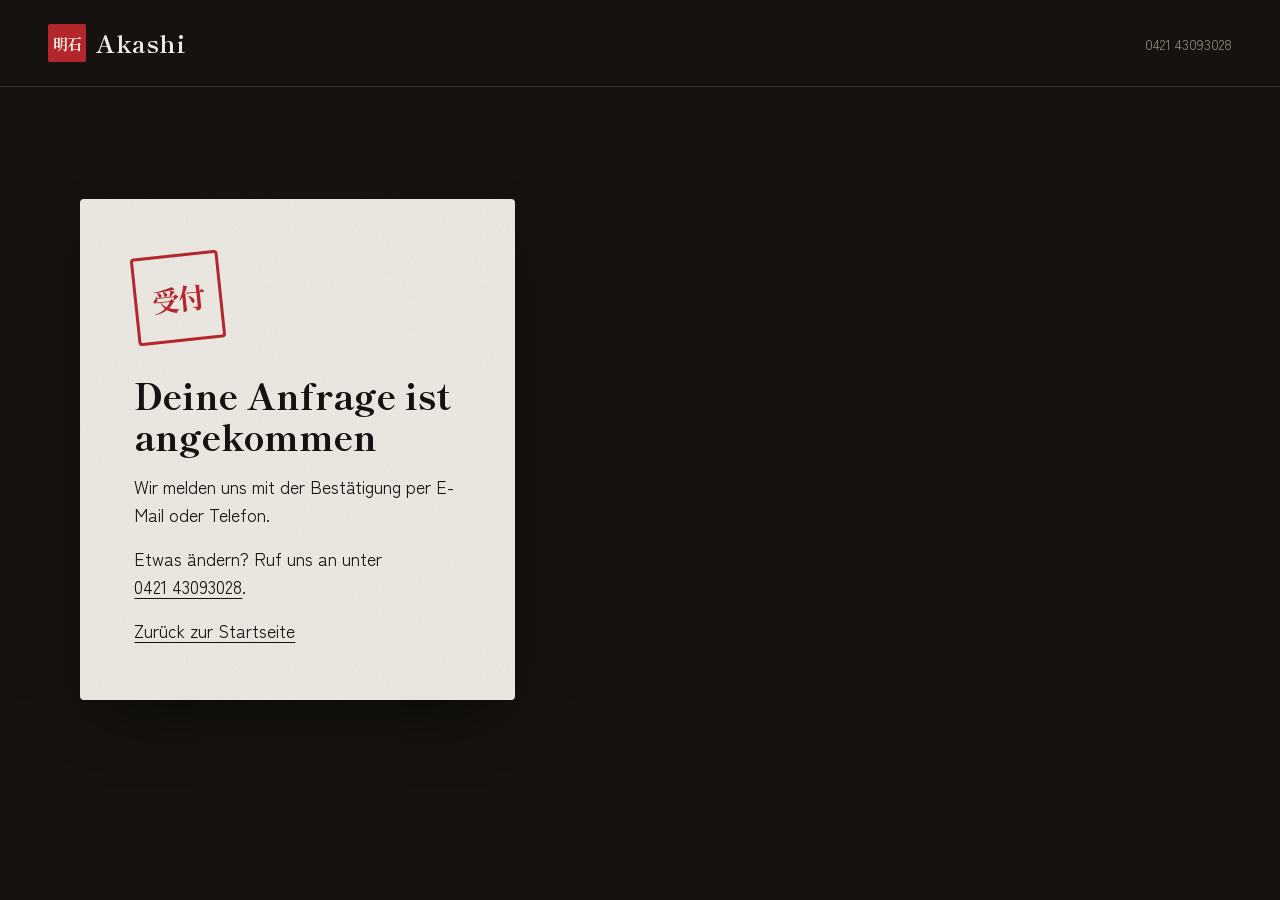
==== site/danke.html @ a1d6c87f "Projekt anlegen: Reservierungsseite mit Anbindung ans Restaurant-System Statische Seite für Netlify " ====
<!doctype html>
<html lang="de">
<head>
  <meta charset="utf-8">
  <meta name="viewport" content="width=device-width, initial-scale=1">
  <title>Anfrage angekommen – Akashi Bremen</title>
  <meta name="robots" content="noindex">
  <meta name="theme-color" content="#15120f">
  <link rel="stylesheet" href="css/tokens.css">
  <link rel="stylesheet" href="css/site.css">
</head>
<body>
  <header class="kopf">
    <a class="marke" href="/" aria-label="Akashi – zur Startseite">
      <span class="marke__zeichen" aria-hidden="true">明石</span>
      <span class="marke__name">Akashi</span>
    </a>
    <a class="kopf__telefon" href="tel:+4942143093028">0421 43093028</a>
  </header>

  <main class="reservieren reservieren--danke">
    <div class="blatt">
      <div class="bestaetigung">
        <span class="stempel" aria-hidden="true">受付</span>
        <h1 class="bestaetigung__titel">Deine Anfrage ist angekommen</h1>
        <p class="bestaetigung__text">Wir melden uns mit der Bestätigung per E-Mail oder Telefon.</p>
        <p class="bestaetigung__text">
          Etwas ändern? Ruf uns an unter <a href="tel:+4942143093028">0421 43093028</a>.
        </p>
        <p class="bestaetigung__text"><a href="/">Zurück zur Startseite</a></p>
      </div>
    </div>
  </main>
</body>
</html>
---- site/css/tokens.css ----
/* Designsystem Akashi – Tusche, Washi-Papier und das Rot der Torii.
   Alle Farben, Schriften, Abstände und Radien nur hier festlegen. */

@font-face {
  font-family: "Shippori Mincho";
  src: url("../fonts/shippori-mincho-700-latin.woff2") format("woff2");
  font-weight: 700;
  font-display: swap;
  unicode-range: U+0000-00FF, U+0131, U+0152-0153, U+02BB-02BC, U+02C6, U+02DA, U+02DC, U+2000-206F, U+20AC, U+2122, U+2191, U+2193, U+2212, U+2215;
}
@font-face {
  font-family: "Shippori Mincho";
  src: url("../fonts/shippori-mincho-800-latin.woff2") format("woff2");
  font-weight: 800;
  font-display: swap;
  unicode-range: U+0000-00FF, U+0131, U+0152-0153, U+02BB-02BC, U+02C6, U+02DA, U+02DC, U+2000-206F, U+20AC, U+2122, U+2191, U+2193, U+2212, U+2215;
}
/* Nur die Zeichen 明石予約受付 – für Logo, Abschnittszeichen und Stempel.
   Kanji immer in 800 setzen: ein Gewichtsbereich hier würde die lateinischen
   Schnitte oben verdrängen. */
@font-face {
  font-family: "Shippori Mincho";
  src: url("../fonts/shippori-mincho-800-kanji.woff2") format("woff2");
  font-weight: 800;
  font-display: block;
  unicode-range: U+660E, U+77F3, U+4E88, U+7D04, U+53D7, U+4ED8;
}
@font-face {
  font-family: "Zen Kaku Gothic New";
  src: url("../fonts/zen-kaku-gothic-400-latin.woff2") format("woff2");
  font-weight: 400;
  font-display: swap;
}
@font-face {
  font-family: "Zen Kaku Gothic New";
  src: url("../fonts/zen-kaku-gothic-500-latin.woff2") format("woff2");
  font-weight: 500;
  font-display: swap;
}
@font-face {
  font-family: "Zen Kaku Gothic New";
  src: url("../fonts/zen-kaku-gothic-700-latin.woff2") format("woff2");
  font-weight: 700;
  font-display: swap;
}

:root {
  /* Farben */
  --sumi: #15120f;          /* Tusche – Grundfläche */
  --sumi-2: #221e1a;        /* Tusche, verdünnt – Flächen auf Schwarz */
  --sumi-line: #3a342e;     /* Linien auf Schwarz */
  --washi: #eeebe5;         /* Papier – Text auf Schwarz, Formularfläche */
  --washi-line: #cbc4b8;    /* Linien auf Papier */
  --sabi: #8f877c;          /* gedämpfter Text */
  --sabi-on-paper: #6b645b; /* gedämpfter Text auf Papier (AA) */
  --shu: #b3262b;           /* Torii-Rot – nur Handlung und Stempel */
  --shu-deep: #8e1c21;      /* Torii-Rot, gedrückt */
  --shu-on-dark: #d8474c;   /* Torii-Rot für Text auf Schwarz (AA) */
  --sumi-hauch: rgb(21 18 15 / 0.06); /* Hover auf Papier */
  --shu-hauch: rgb(179 38 43 / 0.07); /* Hinweisfläche auf Papier */

  /* Schrift */
  --font-display: "Shippori Mincho", "Hiragino Mincho ProN", "Yu Mincho", Georgia, serif;
  --font-body: "Zen Kaku Gothic New", "Hiragino Sans", system-ui, sans-serif;

  --step--1: clamp(0.83rem, 0.8rem + 0.15vw, 0.9rem);
  --step-0: clamp(1rem, 0.96rem + 0.2vw, 1.1rem);
  --step-1: clamp(1.25rem, 1.15rem + 0.5vw, 1.5rem);
  --step-2: clamp(1.6rem, 1.35rem + 1.2vw, 2.25rem);
  --step-3: clamp(2.2rem, 1.6rem + 3vw, 4rem);

  /* Abstände */
  --space-2xs: 0.375rem;
  --space-xs: 0.625rem;
  --space-s: 1rem;
  --space-m: 1.5rem;
  --space-l: 2.5rem;
  --space-xl: 4rem;
  --space-2xl: clamp(4rem, 3rem + 5vw, 8rem);

  /* Radien – bewusst fast eckig, wie Papier und Holz */
  --radius-s: 2px;
  --radius-m: 4px;
  --radius-round: 999px;

  --shadow-paper: 0 1px 0 rgb(21 18 15 / 0.35), 0 24px 60px -24px rgb(0 0 0 / 0.6);

  --ease-out: cubic-bezier(0.22, 1, 0.36, 1);
  --measure: 62ch;
}
---- site/css/site.css ----
/* Grundlagen */
*,
*::before,
*::after { box-sizing: border-box; }

html {
  -webkit-text-size-adjust: 100%;
  color-scheme: dark;
}

body {
  margin: 0;
  background: var(--sumi);
  color: var(--washi);
  font-family: var(--font-body);
  font-size: var(--step-0);
  line-height: 1.6;
  -webkit-font-smoothing: antialiased;
}

a { color: inherit; text-underline-offset: 0.2em; text-decoration-thickness: 1px; }
a:hover { text-decoration-color: var(--shu-on-dark); }
a[href^="tel:"] { white-space: nowrap; }

:focus-visible {
  outline: 2px solid var(--shu-on-dark);
  outline-offset: 3px;
}

.skip {
  position: absolute;
  left: var(--space-s);
  top: -100px;
  padding: var(--space-xs) var(--space-s);
  background: var(--washi);
  color: var(--sumi);
  z-index: 10;
}
.skip:focus { top: var(--space-s); }

/* Kopf */
.kopf {
  display: flex;
  align-items: center;
  justify-content: space-between;
  gap: var(--space-m);
  padding: var(--space-m) clamp(1rem, 4vw, 3rem);
  border-bottom: 1px solid var(--sumi-line);
}

.marke {
  display: inline-flex;
  align-items: center;
  gap: var(--space-xs);
  text-decoration: none;
}
.marke__zeichen {
  display: inline-grid;
  place-items: center;
  width: 2.4rem;
  height: 2.4rem;
  background: var(--shu);
  color: var(--washi);
  border-radius: var(--radius-s);
  font-family: var(--font-display);
  font-weight: 800;
  font-size: 0.95rem;
  line-height: 1;
  letter-spacing: -0.04em;
}
.marke__name {
  font-family: var(--font-display);
  font-weight: 700;
  font-size: var(--step-1);
  letter-spacing: 0.02em;
}

.kopf__telefon {
  font-size: var(--step--1);
  color: var(--sabi);
  text-decoration: none;
}
.kopf__telefon:hover { color: var(--washi); }

/* Reservierung */
.reservieren {
  display: grid;
  grid-template-columns: minmax(0, 5fr) minmax(0, 7fr);
  gap: clamp(2rem, 6vw, 6rem);
  align-items: start;
  max-width: 76rem;
  margin: 0 auto;
  padding: var(--space-2xl) clamp(1rem, 4vw, 3rem);
}

.reservieren__intro {
  position: sticky;
  top: var(--space-l);
  display: grid;
  grid-template-columns: auto 1fr;
  column-gap: var(--space-m);
}

/* Das Kanji steht senkrecht wie auf einem Holzschild neben dem Torii. */
.reservieren__kanji {
  grid-row: 1 / span 3;
  writing-mode: vertical-rl;
  font-family: var(--font-display);
  font-weight: 800;
  font-size: clamp(2.5rem, 2rem + 2.5vw, 4.5rem);
  line-height: 1;
  color: var(--shu-on-dark);
  padding-left: var(--space-s);
  border-left: 3px solid var(--shu);
}

.reservieren__titel {
  margin: 0 0 var(--space-m);
  font-family: var(--font-display);
  font-weight: 800;
  font-size: var(--step-3);
  line-height: 1.05;
  letter-spacing: -0.01em;
  text-wrap: balance;
}

.reservieren__text {
  margin: 0 0 var(--space-l);
  max-width: 38ch;
  color: var(--washi);
  opacity: 0.82;
}

.fakten {
  margin: 0;
  display: grid;
  gap: var(--space-m);
  border-top: 1px solid var(--sumi-line);
  padding-top: var(--space-m);
}
.fakten dt {
  font-size: var(--step--1);
  color: var(--sabi);
  margin-bottom: 0.15rem;
}
.fakten dd { margin: 0; max-width: 34ch; }

/* Das Blatt: Formular auf Washi-Papier */
.blatt {
  position: relative;
  background:
    url("data:image/svg+xml,%3Csvg xmlns='http://www.w3.org/2000/svg' width='220' height='220'%3E%3Cfilter id='f'%3E%3CfeTurbulence type='fractalNoise' baseFrequency='.9' numOctaves='2' stitchTiles='stitch'/%3E%3CfeColorMatrix values='0 0 0 0 .08 0 0 0 0 .07 0 0 0 0 .06 0 0 0 .07 0'/%3E%3C/filter%3E%3Crect width='100%25' height='100%25' filter='url(%23f)'/%3E%3C/svg%3E"),
    var(--washi);
  color: var(--sumi);
  border-radius: var(--radius-m);
  box-shadow: var(--shadow-paper);
  padding: clamp(1.5rem, 1rem + 3vw, 3.5rem);
  color-scheme: light;
}

.formular { display: grid; gap: var(--space-l); }
.formular[hidden] { display: none; }

.gruppe {
  margin: 0;
  padding: 0;
  border: 0;
  min-width: 0;
  display: grid;
  gap: var(--space-m);
}
.gruppe__titel {
  padding: 0;
  margin-bottom: var(--space-s);
  font-family: var(--font-display);
  font-weight: 700;
  font-size: var(--step-1);
}

.reihe {
  display: grid;
  grid-template-columns: repeat(2, minmax(0, 1fr));
  gap: var(--space-m);
}

.feld { display: grid; gap: var(--space-2xs); align-content: start; }
.feld label { font-weight: 500; font-size: var(--step--1); }
.optional { font-weight: 400; color: var(--sabi-on-paper); }

.feld input,
.feld select,
.feld textarea {
  width: 100%;
  font: inherit;
  color: var(--sumi);
  background: transparent;
  border: 0;
  border-bottom: 1.5px solid var(--washi-line);
  border-radius: 0;
  padding: var(--space-xs) 0;
  min-height: 2.9rem;
  transition: border-color 160ms var(--ease-out);
}
.feld textarea { resize: vertical; min-height: 5.5rem; line-height: 1.5; }
.feld select { appearance: none; background-image: linear-gradient(45deg, transparent 50%, var(--sumi) 50%), linear-gradient(135deg, var(--sumi) 50%, transparent 50%); background-position: calc(100% - 10px) 55%, calc(100% - 5px) 55%; background-size: 5px 5px; background-repeat: no-repeat; padding-right: 1.5rem; }
.feld input::placeholder,
.feld textarea::placeholder { color: var(--sabi-on-paper); opacity: 1; }

.feld input:hover,
.feld select:hover,
.feld textarea:hover { border-bottom-color: var(--sabi-on-paper); }

.feld input:focus-visible,
.feld select:focus-visible,
.feld textarea:focus-visible {
  outline: none;
  border-bottom-color: var(--sumi);
  box-shadow: 0 1.5px 0 0 var(--sumi);
}

.feld [aria-invalid="true"] { border-bottom-color: var(--shu); }

.feld__hilfe { margin: 0; font-size: var(--step--1); color: var(--sabi-on-paper); }
.feld__fehler { margin: 0; font-size: var(--step--1); color: var(--shu-deep); font-weight: 500; }

/* Personen als Reihe von Holzplättchen */
.personen {
  display: grid;
  grid-template-columns: repeat(9, minmax(0, 1fr));
  border: 1.5px solid var(--sumi);
  border-radius: var(--radius-s);
}
.personen label { position: relative; }
.personen label + label { border-left: 1px solid var(--washi-line); }
.personen input {
  position: absolute;
  inset: 0;
  opacity: 0;
  margin: 0;
  cursor: pointer;
}
.personen span {
  display: grid;
  place-items: center;
  min-height: 2.9rem;
  font-weight: 500;
  font-variant-numeric: tabular-nums;
  transition: background-color 160ms var(--ease-out), color 160ms var(--ease-out);
}
.personen label:hover span { background: var(--sumi-hauch); }
.personen input:checked + span { background: var(--sumi); color: var(--washi); }
.personen input:focus-visible + span { outline: 2px solid var(--shu); outline-offset: -4px; }

.hinweis {
  margin: 0;
  padding-left: var(--space-s);
  border-left: 3px solid var(--shu);
  font-size: var(--step--1);
  max-width: var(--measure);
}

.feld--check {
  grid-template-columns: auto 1fr;
  column-gap: var(--space-xs);
  align-items: start;
}
.feld--check input {
  width: 1.2rem;
  height: 1.2rem;
  min-height: 0;
  margin: 0.2rem 0 0;
  accent-color: var(--sumi);
}
.feld--check label { font-weight: 400; line-height: 1.5; }
.feld--check .feld__fehler { grid-column: 2; }

.absenden {
  display: flex;
  flex-wrap: wrap;
  align-items: center;
  gap: var(--space-s) var(--space-m);
}
.absenden__hinweis { margin: 0; font-size: var(--step--1); color: var(--sabi-on-paper); }

.knopf {
  font: inherit;
  font-weight: 700;
  color: var(--washi);
  background: var(--shu);
  border: 0;
  border-radius: var(--radius-s);
  padding: 0.95rem 1.9rem;
  min-height: 3.1rem;
  cursor: pointer;
  transition: background-color 160ms var(--ease-out), transform 160ms var(--ease-out);
}
.knopf:hover { background: var(--shu-deep); }
.knopf:active { transform: translateY(1px); }
.knopf:focus-visible { outline: 2px solid var(--sumi); outline-offset: 3px; }
.knopf[disabled] { cursor: progress; opacity: 0.7; }

.status {
  margin: 0;
  padding: var(--space-s);
  border-left: 3px solid var(--shu);
  background: var(--shu-hauch);
}
.status a { font-weight: 700; }

.honigtopf {
  position: absolute;
  width: 1px;
  height: 1px;
  overflow: hidden;
  clip-path: inset(50%);
  white-space: nowrap;
}

/* Bestätigung mit Stempel */
.bestaetigung { display: grid; justify-items: start; gap: var(--space-s); outline: none; }
.bestaetigung[hidden] { display: none; }

.stempel {
  display: inline-grid;
  place-items: center;
  width: 5.5rem;
  height: 5.5rem;
  margin-bottom: var(--space-s);
  border: 3px solid var(--shu);
  border-radius: var(--radius-m);
  color: var(--shu);
  font-family: var(--font-display);
  font-weight: 800;
  font-size: 1.75rem;
  line-height: 1;
  letter-spacing: -0.05em;
  transform: rotate(-6deg);
}
.bestaetigung__titel {
  margin: 0;
  font-family: var(--font-display);
  font-weight: 800;
  font-size: var(--step-2);
  line-height: 1.15;
}
.bestaetigung__text { margin: 0; max-width: var(--measure); }

@media (prefers-reduced-motion: no-preference) {
  .bestaetigung:not([hidden]) .stempel {
    animation: stempeln 420ms var(--ease-out) both;
  }
  @keyframes stempeln {
    from { opacity: 0; transform: rotate(-6deg) scale(1.35); }
    60% { opacity: 1; }
    to { opacity: 1; transform: rotate(-6deg) scale(1); }
  }
}

/* Fuß */
.fuss {
  display: grid;
  gap: var(--space-2xs);
  padding: var(--space-xl) clamp(1rem, 4vw, 3rem);
  border-top: 1px solid var(--sumi-line);
  color: var(--sabi);
  font-size: var(--step--1);
}
.fuss p { margin: 0; }
.fuss__name { color: var(--washi); font-family: var(--font-display); font-weight: 700; font-size: var(--step-0); }
.fuss__recht { display: flex; gap: var(--space-m); margin-top: var(--space-s); }

/* Schmale Bildschirme */
@media (max-width: 52rem) {
  .reservieren { grid-template-columns: 1fr; padding-top: var(--space-xl); }
  .reservieren__intro { position: static; }
  .reservieren__kanji { grid-row: 1 / span 2; }
  .fakten { grid-column: 1 / -1; margin-top: var(--space-s); }
}

@media (max-width: 34rem) {
  .reihe { grid-template-columns: 1fr; }
  .personen { grid-template-columns: repeat(5, minmax(0, 1fr)); }
  .personen label:nth-child(6) { border-left: 0; }
  .personen label:nth-child(n + 6) { border-top: 1px solid var(--washi-line); }
}

@media (prefers-reduced-motion: reduce) {
  *, *::before, *::after { transition-duration: 0.01ms !important; animation-duration: 0.01ms !important; }
}
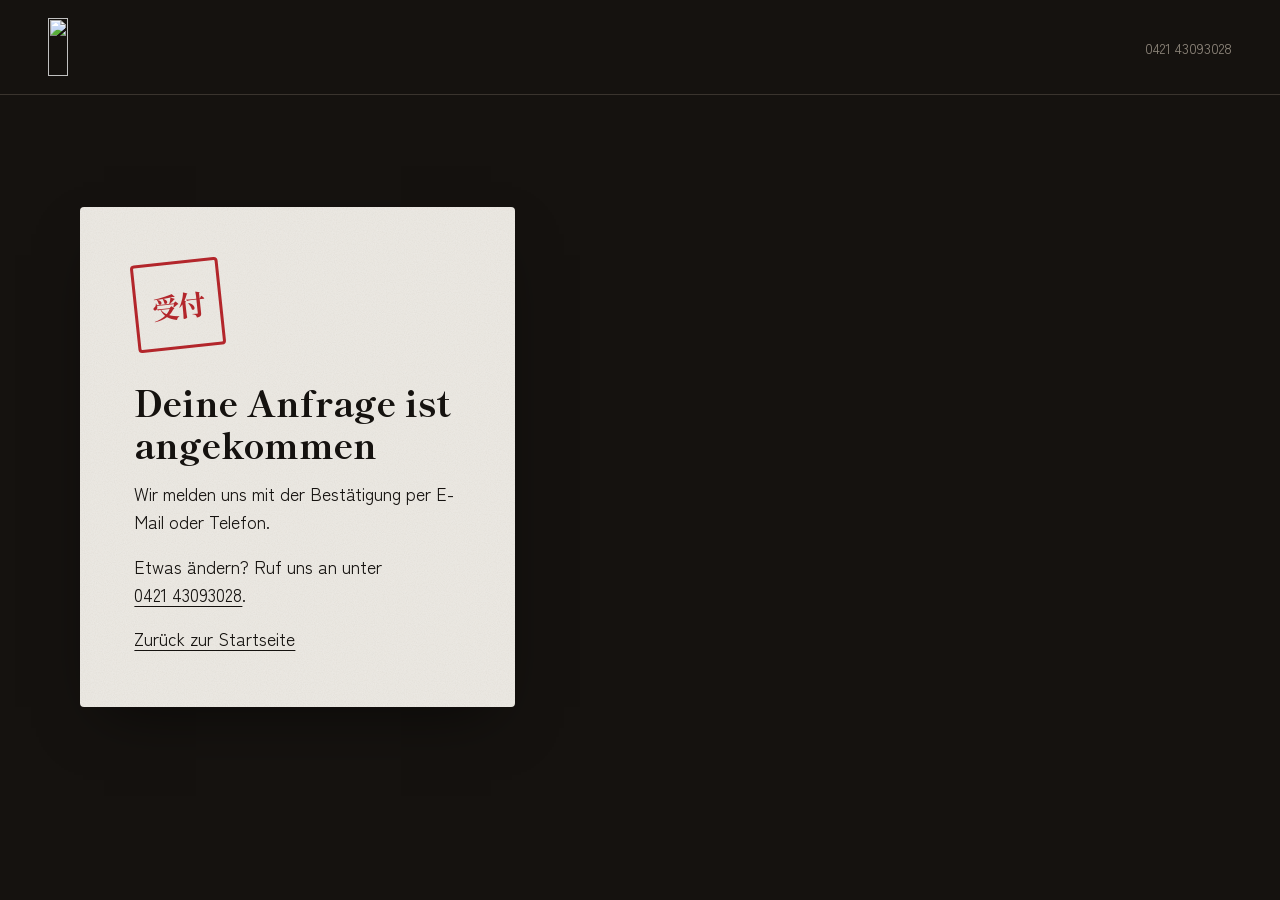
==== commit 279cdd0d: "Neuer Hero, Schwert-Navigation, Speisekarte als eigene Seite - Hero: Samurai-Video über die ganze Br" ====
--- a/site/danke.html
+++ b/site/danke.html
@@ -12,8 +12,7 @@
 <body>
   <header class="kopf">
     <a class="marke" href="/" aria-label="Akashi – zur Startseite">
-      <span class="marke__zeichen" aria-hidden="true">明石</span>
-      <span class="marke__name">Akashi</span>
+      <img class="marke__logo" src="/assets/logo/akashi-logo.webp" width="420" height="166" alt="">
     </a>
     <a class="kopf__telefon" href="tel:+4942143093028">0421 43093028</a>
   </header>
--- a/site/css/tokens.css
+++ b/site/css/tokens.css
@@ -24,6 +24,16 @@
   font-weight: 800;
   font-display: block;
   unicode-range: U+660E, U+77F3, U+4E88, U+7D04, U+53D7, U+4ED8;
+}
+/* Pinselschrift nur für die japanischen Abschnittszeichen. Enthält genau diese
+   Zeichen: 明石 予約 居酒屋 お品書き 前菜 刺身 巻き寿司 ラーメン とんかつ カレー 受付.
+   Neue Zeichen erst in die Datei aufnehmen, sonst fällt die Schrift zurück. */
+@font-face {
+  font-family: "Yuji Boku";
+  src: url("../fonts/yuji-boku-pinsel.woff2") format("woff2");
+  font-weight: 400;
+  font-display: block;
+  unicode-range: U+304A,U+304B,U+304D,U+3064,U+3068,U+3093,U+30AB,U+30E1,U+30E9,U+30EC,U+30F3,U+30FC,U+4E88,U+4ED8,U+523A,U+524D,U+53D7,U+53F8,U+54C1,U+5BFF,U+5C45,U+5C4B,U+5DFB,U+660E,U+66F8,U+77F3,U+7D04,U+83DC,U+8EAB,U+9152;
 }
 @font-face {
   font-family: "Zen Kaku Gothic New";
@@ -58,10 +68,25 @@
   --shu-on-dark: #d8474c;   /* Torii-Rot für Text auf Schwarz (AA) */
   --sumi-hauch: rgb(21 18 15 / 0.06); /* Hover auf Papier */
   --shu-hauch: rgb(179 38 43 / 0.07); /* Hinweisfläche auf Papier */
+  --sumi-schleier: rgb(21 18 15 / 0.75); /* Verlauf hinter dem Kopf */
+  --nebel: rgb(238 235 229 / 0.10);      /* Nebel über dem Hero */
+  --matcha: #9bb07a;        /* Kennzeichnung vegetarisch auf Schwarz (AA) */
+  --matcha-auf-papier: #4d6630; /* Kennzeichnung vegetarisch auf Papier (AA) */
+
+  /* Katana-Scheide in der Navigation */
+  --urushi: #0e0a08;        /* schwarzer Lack der Scheide */
+  --urushi-hell: #3b2620;   /* roter Lackschimmer */
+  --urushi-glanz: rgb(255 240 225 / 0.16); /* Lichtkante auf dem Lack */
+  --same: #cfc6b6;          /* Rochenhaut unter der Griffwicklung */
+  --kin: #b8955a;           /* Messing: Stichblatt, Endkappe */
+  --kin-dunkel: #6e5530;
+  --hagane: #dfe3e6;        /* Stahl der Klinge */
+  --hagane-dunkel: #7d858c;
 
   /* Schrift */
   --font-display: "Shippori Mincho", "Hiragino Mincho ProN", "Yu Mincho", Georgia, serif;
   --font-body: "Zen Kaku Gothic New", "Hiragino Sans", system-ui, sans-serif;
+  --font-pinsel: "Yuji Boku", "Shippori Mincho", "Hiragino Mincho ProN", serif;
 
   --step--1: clamp(0.83rem, 0.8rem + 0.15vw, 0.9rem);
   --step-0: clamp(1rem, 0.96rem + 0.2vw, 1.1rem);
--- a/site/css/site.css
+++ b/site/css/site.css
@@ -283,6 +283,8 @@
 .absenden__hinweis { margin: 0; font-size: var(--step--1); color: var(--sabi-on-paper); }
 
 .knopf {
+  display: inline-block;
+  text-decoration: none;
   font: inherit;
   font-weight: 700;
   color: var(--washi);
@@ -359,15 +361,17 @@
 /* Fuß */
 .fuss {
   display: grid;
-  gap: var(--space-2xs);
+  grid-template-columns: repeat(auto-fit, minmax(16rem, 1fr));
+  gap: var(--space-l);
   padding: var(--space-xl) clamp(1rem, 4vw, 3rem);
   border-top: 1px solid var(--sumi-line);
   color: var(--sabi);
   font-size: var(--step--1);
 }
+.fuss__spalte { display: grid; gap: var(--space-s); align-content: start; }
 .fuss p { margin: 0; }
 .fuss__name { color: var(--washi); font-family: var(--font-display); font-weight: 700; font-size: var(--step-0); }
-.fuss__recht { display: flex; gap: var(--space-m); margin-top: var(--space-s); }
+.fuss__recht { display: flex; gap: var(--space-m); }
 
 /* Schmale Bildschirme */
 @media (max-width: 52rem) {
@@ -387,3 +391,1062 @@
 @media (prefers-reduced-motion: reduce) {
   *, *::before, *::after { transition-duration: 0.01ms !important; animation-duration: 0.01ms !important; }
 }
+
+/* Rechtsseiten: Impressum und Datenschutz */
+.recht {
+  max-width: 52rem;
+  margin: 0 auto;
+  padding: var(--space-xl) clamp(1rem, 4vw, 3rem) var(--space-2xl);
+}
+.recht .blatt { padding: clamp(1.5rem, 1rem + 3vw, 3.5rem); }
+.recht h1 {
+  margin: 0 0 var(--space-2xs);
+  font-family: var(--font-display);
+  font-weight: 800;
+  font-size: var(--step-3);
+  line-height: 1.05;
+}
+.recht h2 {
+  margin: var(--space-l) 0 var(--space-xs);
+  font-family: var(--font-display);
+  font-weight: 700;
+  font-size: var(--step-1);
+  line-height: 1.25;
+}
+.recht h3 { margin: var(--space-m) 0 var(--space-2xs); font-size: var(--step-0); font-weight: 700; }
+.recht p,
+.recht li { max-width: var(--measure); }
+.recht p { margin: 0 0 var(--space-s); }
+.recht ul { margin: 0 0 var(--space-s); padding-left: 1.2rem; }
+.recht address { font-style: normal; }
+.recht__stand { color: var(--sabi-on-paper); font-size: var(--step--1); }
+.recht__zurueck { display: inline-block; margin-bottom: var(--space-m); color: var(--sabi); font-size: var(--step--1); }
+
+/* Noch vom Restaurant zu bestätigen. Vor Livegang darf keine dieser Stellen übrig sein. */
+.offen {
+  background: var(--shu-hauch);
+  box-shadow: inset 0 -1.5px 0 var(--shu);
+  padding: 0 0.2em;
+}
+.recht .hinweis { margin-bottom: var(--space-l); }
+.recht .hinweis p { margin-bottom: var(--space-2xs); }
+
+.zeiten { border-collapse: collapse; font-variant-numeric: tabular-nums; }
+.zeiten th { text-align: left; font-weight: 400; color: var(--sabi); padding: 0 var(--space-m) var(--space-2xs) 0; vertical-align: top; white-space: nowrap; }
+.zeiten td { padding: 0 0 var(--space-2xs); }
+.feld select:disabled { color: var(--sabi-on-paper); cursor: not-allowed; }
+
+/* Kopf über dem Hero: schwebt, bekommt beim Scrollen einen Grund. */
+.kopf--schwebend {
+  position: fixed;
+  inset: 0 0 auto;
+  z-index: 20;
+  border-bottom-color: transparent;
+  background: linear-gradient(to bottom, var(--sumi-schleier), transparent);
+  transition: background-color 240ms var(--ease-out), border-color 240ms var(--ease-out);
+}
+.kopf--schwebend[data-gescrollt] {
+  background: var(--sumi);
+  border-bottom-color: var(--sumi-line);
+}
+.kopf__nav { display: flex; align-items: center; gap: var(--space-m); font-size: var(--step--1); }
+.kopf__nav a { text-decoration: none; }
+.kopf__nav a:not(.kopf__knopf):hover { text-decoration: underline; }
+.kopf__knopf {
+  padding: 0.55rem 1rem;
+  border: 1.5px solid var(--washi);
+  border-radius: var(--radius-s);
+  font-weight: 700;
+  transition: background-color 160ms var(--ease-out), color 160ms var(--ease-out);
+}
+.kopf__knopf:hover { background: var(--washi); color: var(--sumi); }
+
+/* Hero: Samurai-Video über die ganze Breite, Text links, Karten rechts.
+   Die Bühne steht, während man durch die hohe Sektion scrollt (js/hero.js). */
+.hero { position: relative; height: 200vh; }
+.hero__buehne {
+  --p: var(--fortschritt, 0);
+  position: sticky;
+  top: 0;
+  height: 100vh;
+  height: 100svh;
+  min-height: 40rem;
+  overflow: hidden;
+  background: var(--sumi);
+  isolation: isolate;
+}
+/* Abdunkeln links für die Schrift und unten für den Übergang. */
+.hero__buehne::after {
+  content: "";
+  position: absolute;
+  inset: 0;
+  z-index: 2;
+  pointer-events: none;
+  background:
+    linear-gradient(to right, var(--sumi) 0%, var(--sumi-schleier) 30%, transparent 60%),
+    linear-gradient(to top, var(--sumi) 0%, transparent 35%);
+}
+/* Am Ende des Scrollwegs blendet die Bühne zur Tusche ab. */
+.hero__buehne::before {
+  content: "";
+  position: absolute;
+  inset: 0;
+  z-index: 5;
+  pointer-events: none;
+  background: var(--sumi);
+  opacity: calc(max(0, (var(--p) - 0.85) / 0.15) * 0.9);
+}
+
+.hero__bild,
+.hero__video,
+.hero__torii {
+  position: absolute;
+  z-index: 0;
+  transform-origin: 70% 60%;
+  transform: scale(calc(1.02 + var(--p) * 0.14)) translate3d(calc(var(--p) * -2%), calc(var(--p) * -3%), 0);
+}
+.hero__bild,
+.hero__video { inset: 0; width: 100%; height: 100%; object-fit: cover; object-position: 72% 50%; }
+/* Das Video erscheint erst, wenn das erste Bild bereitsteht, sonst bleibt das Standbild. */
+.hero__video { opacity: 0; transition: opacity 400ms var(--ease-out); }
+.hero__video[data-bereit] { opacity: 1; }
+.hero__torii { right: 5vw; bottom: -2vh; width: min(38vw, 32rem); height: auto; fill: var(--shu); }
+.hero__nebel {
+  position: absolute;
+  inset: -10% -30%;
+  z-index: 1;
+  pointer-events: none;
+  background:
+    radial-gradient(40% 18% at 30% 70%, var(--nebel) 0%, transparent 70%),
+    radial-gradient(35% 14% at 75% 82%, var(--nebel) 0%, transparent 70%);
+}
+.hero__nebel--hinten { transform: translate3d(calc(var(--p) * -8%), 0, 0); opacity: 0.7; }
+.hero__nebel--vorne {
+  transform: translate3d(calc(var(--p) * -22%), calc(var(--p) * -6%), 0);
+  background:
+    radial-gradient(45% 16% at 60% 92%, var(--nebel) 0%, transparent 70%),
+    radial-gradient(30% 12% at 15% 88%, var(--nebel) 0%, transparent 70%);
+}
+
+.hero__raster {
+  position: relative;
+  z-index: 4;
+  display: grid;
+  grid-template-columns: minmax(0, 11fr) minmax(0, 10fr);
+  align-items: center;
+  gap: clamp(2rem, 4vw, 4rem);
+  height: 100%;
+  max-width: 84rem;
+  margin: 0 auto;
+  padding: 6.5rem clamp(1rem, 4vw, 3rem) 4.75rem;
+}
+
+.hero__text {
+  opacity: calc(1 - max(0, var(--p) - 0.55) * 2.5);
+  transform: translate3d(0, calc(var(--p) * -2rem), 0);
+}
+.hero__zeile { display: flex; align-items: center; gap: var(--space-s); margin: 0 0 var(--space-m); }
+.hero__pille {
+  display: inline-flex;
+  align-items: center;
+  gap: var(--space-xs);
+  padding: 0.5rem 1rem;
+  border: 1px solid var(--sumi-line);
+  border-radius: var(--radius-round);
+  background: var(--sumi-schleier);
+  font-size: var(--step--1);
+  letter-spacing: 0.08em;
+  text-transform: uppercase;
+}
+.hero__punkt { width: 0.45rem; height: 0.45rem; border-radius: 50%; background: var(--shu-on-dark); }
+.hero__stempel {
+  display: inline-grid;
+  place-items: center;
+  width: 2.9rem;
+  height: 2.9rem;
+  border: 1px solid var(--sumi-line);
+  border-radius: 50%;
+  background: var(--sumi-schleier);
+  font-family: var(--font-pinsel);
+  font-size: 0.8rem;
+  line-height: 1.05;
+  writing-mode: vertical-rl;
+}
+
+/* Der Name: 明石 als Pinselzug, Akashi in Mincho, dazu ein roter Hanko-Stempel. */
+.hero__name {
+  position: relative;
+  display: flex;
+  align-items: center;
+  gap: clamp(0.6rem, 1.5vw, 1.4rem);
+  width: fit-content;
+  margin: 0;
+  padding-right: 2.6rem;
+}
+.hero__pinsel {
+  writing-mode: vertical-rl;
+  font-family: var(--font-pinsel);
+  font-size: clamp(2.6rem, 1.6rem + 3vw, 4.8rem);
+  line-height: 1;
+  color: var(--shu-on-dark);
+}
+.hero__schrift {
+  font-family: var(--font-display);
+  font-weight: 800;
+  font-size: clamp(4rem, 2rem + 6.5vw, 8.5rem);
+  line-height: 0.9;
+  letter-spacing: -0.02em;
+}
+.hanko {
+  position: absolute;
+  top: -0.2rem;
+  right: 0;
+  display: grid;
+  place-items: center;
+  width: 3.1rem;
+  height: 3.1rem;
+  writing-mode: vertical-rl;
+  font-family: var(--font-display);
+  font-weight: 800;
+  font-size: 1.05rem;
+  line-height: 1;
+  color: var(--washi);
+  background: var(--shu);
+  border-radius: var(--radius-s);
+  box-shadow: inset 0 0 0 3px var(--shu), inset 0 0 0 4.5px var(--washi);
+  rotate: -8deg;
+}
+.hero__bedeutung { margin: var(--space-s) 0 0; font-size: var(--step--1); color: var(--sabi); letter-spacing: 0.02em; }
+.hero__bedeutung [lang="ja"] { font-family: var(--font-pinsel); color: var(--shu-on-dark); }
+
+/* Beim Laden: Pinsel zieht von oben nach unten, der Name gleitet herein, der Stempel wird aufgedrückt. */
+@keyframes pinselzug { from { clip-path: inset(0 0 100% 0); } to { clip-path: inset(0 0 0 0); } }
+@keyframes auftauchen { from { opacity: 0; transform: translateY(0.4em); } to { opacity: 1; transform: none; } }
+@keyframes stempeln {
+  0% { opacity: 0; scale: 1.8; }
+  60% { opacity: 1; scale: 0.94; }
+  100% { opacity: 1; scale: 1; }
+}
+@media (prefers-reduced-motion: no-preference) {
+  .hero__pinsel { animation: pinselzug 1.1s var(--ease-out) 0.15s both; }
+  .hero__schrift { animation: auftauchen 0.9s var(--ease-out) 0.45s both; }
+  .hanko { animation: stempeln 0.5s var(--ease-out) 1.2s both; }
+}
+
+.hero__unterzeile {
+  margin: var(--space-m) 0 var(--space-l);
+  max-width: 44ch;
+  opacity: 0.85;
+}
+.hero__handlung { display: flex; flex-wrap: wrap; align-items: center; gap: var(--space-s); }
+.knopf span[aria-hidden] { display: inline-block; margin-left: 0.4em; transition: transform 200ms var(--ease-out); }
+.knopf:hover span[aria-hidden] { transform: translateX(3px); }
+.knopf--hell { background: var(--sumi-schleier); color: var(--washi); box-shadow: inset 0 0 0 1.5px var(--sumi-line); }
+.knopf--hell:hover { background: var(--sumi-schleier); box-shadow: inset 0 0 0 1.5px var(--washi); }
+.knopf--hell:hover span[aria-hidden] { transform: translate(2px, -2px); }
+
+/* Kleines Symbol im Kreis, für Merkmale und Karten */
+.symbol {
+  display: inline-grid;
+  place-items: center;
+  flex: none;
+  width: 2.5rem;
+  height: 2.5rem;
+  border: 1px solid var(--sumi-line);
+  border-radius: 50%;
+  color: var(--shu-on-dark);
+}
+.symbol svg { width: 1.2rem; height: 1.2rem; fill: none; stroke: currentColor; stroke-width: 1.6; stroke-linecap: round; stroke-linejoin: round; }
+
+.hero__merk,
+.hero__karten { margin: 0; padding: 0; list-style: none; }
+.hero__merk { display: flex; flex-wrap: wrap; gap: var(--space-s) var(--space-l); margin-top: var(--space-l); }
+.hero__merk li,
+.hero__karten li { display: flex; align-items: center; gap: var(--space-xs); font-size: var(--step--1); color: var(--sabi); line-height: 1.35; }
+.hero__merk strong,
+.hero__karten strong { display: block; color: var(--washi); font-weight: 700; }
+
+/* Rechte Spalte: Schild oben, Karten unten, beides rechtsbündig über dem Video */
+.hero__bildseite {
+  display: flex;
+  flex-direction: column;
+  justify-content: space-between;
+  align-items: flex-end;
+  height: 100%;
+  padding-block: var(--space-m) var(--space-l);
+}
+.hero__schild.pinsel {
+  padding: 0.7em 0.45em;
+  font-size: var(--step-1);
+  color: var(--washi);
+  background: var(--sumi-schleier);
+  border: 1px solid var(--sumi-line);
+  border-radius: var(--radius-s);
+  backdrop-filter: blur(6px);
+}
+.hero__schild.pinsel::before,
+.hero__schild.pinsel::after { display: none; }
+.hero__karten {
+  display: grid;
+  gap: var(--space-s);
+  width: min(15rem, 100%);
+  transform: translate3d(0, calc(var(--p) * -3rem), 0);
+}
+.hero__karten li {
+  padding: var(--space-s);
+  background: var(--sumi-schleier);
+  border: 1px solid var(--sumi-line);
+  border-radius: var(--radius-m);
+  backdrop-filter: blur(10px);
+  box-shadow: var(--shadow-paper);
+}
+
+.hero__runter {
+  position: absolute;
+  z-index: 4;
+  left: 50%;
+  bottom: var(--space-m);
+  translate: -50% 0;
+  display: flex;
+  align-items: center;
+  gap: var(--space-xs);
+  font-size: var(--step--1);
+  color: var(--sabi);
+  text-decoration: none;
+  opacity: calc(1 - var(--p) * 4);
+}
+.hero__maus {
+  position: relative;
+  width: 1.05rem;
+  height: 1.6rem;
+  border: 1.5px solid currentColor;
+  border-radius: var(--radius-round);
+}
+.hero__maus::after {
+  content: "";
+  position: absolute;
+  left: 50%;
+  top: 0.3rem;
+  width: 2px;
+  height: 0.35rem;
+  translate: -50% 0;
+  border-radius: 1px;
+  background: currentColor;
+}
+@keyframes maus {
+  0% { opacity: 0; transform: translateY(0); }
+  30% { opacity: 1; }
+  100% { opacity: 0; transform: translateY(0.45rem); }
+}
+@media (prefers-reduced-motion: no-preference) {
+  .hero__maus::after { animation: maus 1.8s var(--ease-out) infinite; }
+}
+
+/* ── Kopf: Logo links, Katana-Scheide mittig, Knopf rechts ─────────────── */
+.kopf--mitte { display: grid; grid-template-columns: auto minmax(0, 1fr) auto; column-gap: clamp(1.5rem, 3vw, 3rem); }
+.kopf--mitte .kopf__knopf { grid-column: 3; justify-self: end; }
+.kopf__knopf { text-decoration: none; font-size: var(--step--1); white-space: nowrap; }
+
+/* Die Scheide (saya): Griff (tsuka) mit Wicklung, Stichblatt (tsuba), rote Kordel
+   (sageo), lackierter Körper mit Lichtkante und Endkappe (kojiri). Beim Überfahren
+   wird das Schwert ein Stück gezogen und zeigt den Stahl. */
+.saya {
+  --griff: 5rem;
+  --blatt: 0.55rem;
+  --zug: 0;
+  position: relative;
+  display: flex;
+  align-items: center;
+  justify-content: center;
+  gap: clamp(1.5rem, 4vw, 4rem);
+  width: 100%;
+  height: 2.5rem;
+  padding: 0 2.6rem 0 calc(var(--griff) + var(--blatt) + 2.2rem);
+  isolation: isolate;
+  rotate: -0.3deg;
+}
+/* Lackierter Körper, beginnt am Stichblatt */
+.saya::before {
+  content: "";
+  position: absolute;
+  z-index: -1;
+  inset: 0 0 0 calc(var(--griff) + var(--blatt));
+  border-radius: 0.3rem 1.25rem 1.25rem 0.3rem / 0.3rem 50% 50% 0.3rem;
+  background:
+    linear-gradient(to bottom, transparent 18%, var(--urushi-glanz) 22%, transparent 30%),
+    linear-gradient(to bottom, var(--urushi-hell) 0%, var(--urushi) 70%);
+  box-shadow: inset 0 -1px 0 var(--urushi), 0 12px 28px -14px var(--urushi);
+}
+.saya a {
+  position: relative;
+  padding: 0.2rem 0;
+  color: var(--washi);
+  font-size: var(--step--1);
+  letter-spacing: 0.06em;
+  text-decoration: none;
+  transition: color 200ms var(--ease-out);
+}
+/* Unter jedem Link ein Klingenschimmer */
+.saya a::after {
+  content: "";
+  position: absolute;
+  left: 0;
+  right: 0;
+  bottom: -0.1rem;
+  height: 1.5px;
+  background: linear-gradient(90deg, transparent, var(--hagane), transparent);
+  transform: scaleX(0);
+  transition: transform 350ms var(--ease-out);
+}
+.saya a:hover,
+.saya a[aria-current="page"] { color: var(--hagane); text-decoration: none; }
+.saya a:hover::after,
+.saya a[aria-current="page"]::after { transform: scaleX(1); }
+.kopf__nav.saya a:not(.kopf__knopf):hover { text-decoration: none; }
+
+.saya__tsuka,
+.saya__tsuba,
+.saya__sageo,
+.saya__kojiri { position: absolute; top: 50%; translate: 0 -50%; pointer-events: none; }
+.saya__tsuka {
+  left: 0;
+  width: var(--griff);
+  height: 1.7rem;
+  border-left: 0.35rem solid var(--kin-dunkel);
+  border-radius: 0.45rem 0.15rem 0.15rem 0.45rem;
+  background:
+    repeating-linear-gradient(58deg, var(--urushi) 0 0.28rem, transparent 0.28rem 0.62rem),
+    repeating-linear-gradient(-58deg, var(--urushi) 0 0.28rem, transparent 0.28rem 0.62rem),
+    var(--same);
+  transform: translateX(calc(var(--zug) * -1.1rem));
+}
+.saya__tsuba {
+  left: var(--griff);
+  width: var(--blatt);
+  height: 2.9rem;
+  border-radius: 45%;
+  background: linear-gradient(to right, var(--kin-dunkel), var(--kin) 50%, var(--kin-dunkel));
+  transform: translateX(calc(var(--zug) * -1.1rem));
+}
+/* Gezogener Stahl zwischen Stichblatt und Scheidenmund */
+.saya__tsuba::after {
+  content: "";
+  position: absolute;
+  top: 50%;
+  left: 100%;
+  width: 1.1rem;
+  height: 0.7rem;
+  translate: 0 -50%;
+  background: linear-gradient(to bottom, var(--hagane) 0 55%, var(--hagane-dunkel) 55% 100%);
+  border-radius: 0 0 0.15rem 0;
+  transform: scaleX(var(--zug));
+  transform-origin: right;
+}
+.saya__sageo {
+  left: calc(var(--griff) + var(--blatt) + 0.7rem);
+  width: 0.8rem;
+  height: 100%;
+  background: repeating-linear-gradient(45deg, var(--shu-deep) 0 0.18rem, var(--shu) 0.18rem 0.36rem);
+}
+.saya__sageo::after {
+  content: "";
+  position: absolute;
+  top: 88%;
+  left: 40%;
+  width: 2px;
+  height: 1.4rem;
+  background: var(--shu);
+  rotate: 12deg;
+  transform-origin: top;
+}
+.saya__kojiri {
+  right: 0;
+  width: 1.1rem;
+  height: 100%;
+  border-radius: 0 1.25rem 1.25rem 0 / 0 50% 50% 0;
+  background: linear-gradient(to bottom, var(--kin) 0%, var(--kin-dunkel) 100%);
+}
+.saya:hover,
+.saya:focus-within { --zug: 1; }
+@media (prefers-reduced-motion: no-preference) {
+  .saya__tsuka,
+  .saya__tsuba,
+  .saya__tsuba::after { transition: transform 450ms var(--ease-out); }
+  .saya__sageo::after { animation: kordel 3.5s ease-in-out infinite alternate; }
+}
+@keyframes kordel { from { rotate: 6deg; } to { rotate: 18deg; } }
+
+.nurlesen {
+  position: absolute;
+  width: 1px;
+  height: 1px;
+  overflow: hidden;
+  clip-path: inset(50%);
+  white-space: nowrap;
+}
+
+/* Niedrige Bildschirme: Abstände enger, damit alles in die Bühne passt */
+@media (max-height: 50rem) and (min-width: 60.01rem) {
+  .hero__raster { padding-top: 6rem; padding-bottom: 4rem; }
+  .hero__schrift { font-size: clamp(3.5rem, 1rem + 5vw, 6rem); }
+  .hero__pinsel { font-size: clamp(2.2rem, 1rem + 2.4vw, 3.4rem); }
+  .hero__unterzeile { margin-block: var(--space-s) var(--space-m); }
+  .hero__merk { margin-top: var(--space-m); }
+  .hero__merk .symbol { width: 2.1rem; height: 2.1rem; }
+}
+
+/* Mittel: Scheide ausblenden, sobald die Links wegfallen */
+@media (max-width: 52rem) {
+  .saya { display: none; }
+}
+
+/* Schmal: alles untereinander, ohne stehende Bühne */
+@media (max-width: 60rem) {
+  .hero { height: auto; }
+  .hero__buehne { position: relative; height: auto; min-height: 0; }
+  .hero__buehne::before { display: none; }
+  .hero__buehne::after { background: linear-gradient(to bottom, var(--sumi-schleier) 0%, var(--sumi-schleier) 45%, var(--sumi) 100%); }
+  .hero__raster { grid-template-columns: 1fr; padding-top: 7rem; padding-bottom: 4rem; }
+  .hero__text { opacity: 1; transform: none; }
+  .hero__bildseite { height: auto; padding: 0; align-items: stretch; }
+  .hero__schild.pinsel { display: none; }
+  .hero__karten { width: auto; grid-template-columns: repeat(3, minmax(0, 1fr)); transform: none; }
+  .hero__runter { display: none; }
+}
+@media (max-width: 34rem) {
+  .hero__pille { letter-spacing: 0.04em; font-size: 0.75rem; white-space: nowrap; }
+  .hero__merk { flex-direction: column; gap: var(--space-s); margin-top: var(--space-l); }
+  .hero__karten { grid-template-columns: 1fr; }
+  .hero__handlung .knopf { flex: 1 1 100%; text-align: center; }
+}
+
+/* Ohne Bewegung: Hero ohne stehende Bühne und ohne Scroll-Effekt. */
+@media (prefers-reduced-motion: reduce) {
+  .hero { height: auto; }
+  .hero__buehne { position: relative; }
+  .hero__buehne::before { display: none; }
+}
+
+/* Über das Akashi */
+.akashi,
+.karte {
+  max-width: 76rem;
+  margin: 0 auto;
+  padding: var(--space-2xl) clamp(1rem, 4vw, 3rem) 0;
+}
+.akashi {
+  display: grid;
+  grid-template-columns: minmax(0, 7fr) minmax(0, 5fr);
+  gap: var(--space-l) clamp(2rem, 6vw, 6rem);
+  align-items: end;
+}
+.akashi__titel {
+  margin: 0;
+  font-family: var(--font-display);
+  font-weight: 800;
+  font-size: var(--step-3);
+  line-height: 1.08;
+  text-wrap: balance;
+}
+.akashi__text p { margin: 0 0 var(--space-s); max-width: 44ch; opacity: 0.85; }
+.akashi__arten {
+  grid-column: 1 / -1;
+  display: grid;
+  grid-template-columns: repeat(3, minmax(0, 1fr));
+  margin: var(--space-l) 0 0;
+  padding: 0;
+  list-style: none;
+  border-top: 1px solid var(--sumi-line);
+}
+.akashi__arten li {
+  padding: var(--space-m) var(--space-m) 0 0;
+  color: var(--sabi);
+  font-size: var(--step--1);
+}
+.akashi__arten li + li { padding-left: var(--space-m); border-left: 1px solid var(--sumi-line); }
+.akashi__art {
+  display: block;
+  margin-bottom: var(--space-2xs);
+  color: var(--washi);
+  font-family: var(--font-display);
+  font-weight: 700;
+  font-size: var(--step-1);
+}
+
+/* Speisekarte */
+.karte__kopf {
+  display: flex;
+  flex-wrap: wrap;
+  align-items: baseline;
+  justify-content: space-between;
+  gap: var(--space-s) var(--space-l);
+  margin-bottom: var(--space-l);
+}
+.karte__titel {
+  margin: 0;
+  font-family: var(--font-display);
+  font-weight: 800;
+  font-size: var(--step-3);
+  line-height: 1.05;
+}
+.karte__text { margin: 0; max-width: 40ch; color: var(--sabi); }
+
+/* Kategorienleiste bleibt unter dem festen Kopf stehen. */
+.karte__nav {
+  position: sticky;
+  top: 5.4rem;
+  z-index: 10;
+  margin: 0 calc(-1 * clamp(1rem, 4vw, 3rem)) var(--space-l);
+  padding: var(--space-xs) clamp(1rem, 4vw, 3rem);
+  background: var(--sumi);
+  border-bottom: 1px solid var(--sumi-line);
+}
+.karte__nav-liste {
+  display: flex;
+  gap: var(--space-m);
+  margin: 0;
+  padding: 0;
+  list-style: none;
+  overflow-x: auto;
+  scrollbar-width: none;
+  scroll-snap-type: x proximity;
+}
+.karte__nav-liste::-webkit-scrollbar { display: none; }
+.karte__nav-liste a {
+  display: block;
+  padding: var(--space-2xs) 0;
+  white-space: nowrap;
+  color: var(--sabi);
+  text-decoration: none;
+  font-size: var(--step--1);
+  font-weight: 500;
+  border-bottom: 2px solid transparent;
+  scroll-snap-align: start;
+  transition: color 160ms var(--ease-out), border-color 160ms var(--ease-out);
+}
+.karte__nav-liste a:hover { color: var(--washi); }
+.karte__nav-liste a[aria-current="true"] { color: var(--washi); border-bottom-color: var(--shu); }
+
+.kategorie { padding-top: var(--space-l); }
+.kategorie[id] { scroll-margin-top: 8.5rem; }
+.kategorie + .kategorie { margin-top: var(--space-l); }
+.kategorie__titel {
+  margin: 0 0 var(--space-s);
+  font-family: var(--font-display);
+  font-weight: 800;
+  font-size: var(--step-2);
+  line-height: 1.1;
+}
+.kategorie__intro,
+.kategorie__hinweis { margin: 0 0 var(--space-m); max-width: var(--measure); color: var(--sabi); }
+.kategorie__hinweis { margin: var(--space-m) 0 0; font-size: var(--step--1); }
+
+.kategorie__liste {
+  display: grid;
+  grid-template-columns: repeat(2, minmax(0, 1fr));
+  column-gap: clamp(2rem, 6vw, 5rem);
+  margin: 0;
+  padding: 0;
+  list-style: none;
+}
+.kategorie__liste--sets { grid-template-columns: repeat(auto-fill, minmax(16rem, 1fr)); column-gap: var(--space-l); }
+
+.gericht { padding: var(--space-s) 0 var(--space-m); border-top: 1px solid var(--sumi-line); }
+.gericht__kopf { display: flex; align-items: baseline; gap: var(--space-s); }
+.gericht__name {
+  flex: 1;
+  margin: 0;
+  font-family: var(--font-display);
+  font-weight: 700;
+  font-size: var(--step-1);
+  line-height: 1.2;
+}
+.gericht__nr {
+  display: inline-block;
+  min-width: 2.6em;
+  margin-right: var(--space-2xs);
+  font-family: var(--font-body);
+  font-weight: 500;
+  font-size: var(--step--1);
+  color: var(--sabi);
+}
+.gericht__preis {
+  margin: 0;
+  font-weight: 700;
+  font-variant-numeric: tabular-nums;
+  white-space: nowrap;
+}
+.gericht__text { margin: var(--space-2xs) 0 0; max-width: 46ch; color: var(--sabi); font-size: var(--step--1); line-height: 1.55; }
+.gericht__liste { margin: var(--space-xs) 0 0; padding: 0; list-style: none; color: var(--sabi); font-size: var(--step--1); line-height: 1.7; }
+.gericht__optionen { margin: var(--space-2xs) 0 0; font-size: var(--step--1); color: var(--washi); opacity: 0.8; }
+.gericht__optionen::before { content: "Option: "; color: var(--shu-on-dark); }
+.gericht__merkmale { display: flex; flex-wrap: wrap; gap: var(--space-xs); margin: var(--space-xs) 0 0; }
+.merkmal {
+  font-size: 0.78rem;
+  font-weight: 500;
+  padding: 0.1rem 0.45rem;
+  border: 1px solid var(--sumi-line);
+  border-radius: var(--radius-s);
+  color: var(--sabi);
+}
+.merkmal--veggie { color: var(--matcha); border-color: currentColor; }
+.merkmal--scharf { color: var(--shu-on-dark); border-color: currentColor; }
+.merkmal--beliebt { color: var(--washi); border-color: var(--washi-line); }
+
+.karte__fuss { margin: var(--space-xl) 0 0; color: var(--sabi); font-size: var(--step--1); }
+
+@media (max-width: 52rem) {
+  .kopf__nav a:not(.kopf__knopf) { display: none; }
+  .akashi { grid-template-columns: 1fr; }
+  .akashi__arten { grid-template-columns: 1fr; }
+  .akashi__arten li + li { padding-left: 0; border-left: 0; border-top: 1px solid var(--sumi-line); }
+  .akashi__arten li { padding-bottom: var(--space-m); }
+  .kategorie__liste { grid-template-columns: 1fr; }
+  .karte__nav { top: 4.6rem; }
+}
+
+
+/* Sprungziele nicht unter dem festen Kopf verstecken. */
+section[id],
+#inhalt { scroll-margin-top: 5.5rem; }
+.kopf--schwebend ~ main .reservieren__intro { top: 6.5rem; }
+
+/* ── Japanische Pinselzeichen ─────────────────────────────────────────────
+   Senkrechte Kalligrafie mit Tuschestrich darüber und darunter, wie auf einer
+   Hängerolle. Die Farbe kommt von currentColor, der Strich ist eine Maske. */
+.pinsel {
+  --strich: url("data:image/svg+xml,%3Csvg xmlns='http://www.w3.org/2000/svg' viewBox='0 0 24 200' preserveAspectRatio='none'%3E%3Cpath d='M12.6 0c-1.8 34 2 66-.4 104-1.6 30 1.2 62 .3 96h-1.6c-1.3-31-3.2-63-1.6-96 1.7-37-1.9-70 1.2-104z'/%3E%3Cpath d='M11 150c-.3 14 .4 30 .9 50h-.6c-1-19-1.2-35-.3-50z' opacity='.5'/%3E%3Ccircle cx='18' cy='30' r='1.7'/%3E%3Ccircle cx='5.8' cy='116' r='1.3'/%3E%3Ccircle cx='16.8' cy='172' r='1'/%3E%3Ccircle cx='19.5' cy='60' r='.7'/%3E%3C/svg%3E");
+  position: relative;
+  display: inline-block;
+  writing-mode: vertical-rl;
+  font-family: var(--font-pinsel);
+  font-weight: 400;
+  line-height: 1;
+  letter-spacing: 0.08em;
+  /* Bei senkrechter Schrift ist inline die Senkrechte: Platz über und unter
+     den Zeichen für die Tuschestriche. */
+  padding-inline: 1.05em;
+}
+.pinsel::before,
+.pinsel::after {
+  content: "";
+  position: absolute;
+  left: 50%;
+  width: 0.5em;
+  height: 0.9em;
+  translate: -50% 0;
+  background: currentColor;
+  -webkit-mask: var(--strich) center / 100% 100% no-repeat;
+  mask: var(--strich) center / 100% 100% no-repeat;
+  opacity: 0.85;
+}
+.pinsel::before { top: 0; }
+.pinsel::after { bottom: 0; rotate: 180deg; }
+
+/* Hero und Reservierung behalten ihre Zeichen, jetzt als Pinselschrift. */
+.reservieren__kanji.pinsel { font-family: var(--font-pinsel); font-weight: 400; }
+.reservieren__kanji.pinsel { border-left: 0; padding-left: 0; padding-block: 0; }
+
+/* ── Washi-Papier für Über uns und Speisekarte ───────────────────────────── */
+.papier {
+  background:
+    url("data:image/svg+xml,%3Csvg xmlns='http://www.w3.org/2000/svg' width='260' height='260'%3E%3Cfilter id='f'%3E%3CfeTurbulence type='fractalNoise' baseFrequency='.8' numOctaves='3' stitchTiles='stitch'/%3E%3CfeColorMatrix values='0 0 0 0 .08 0 0 0 0 .07 0 0 0 0 .06 0 0 0 .06 0'/%3E%3C/filter%3E%3Crect width='100%25' height='100%25' filter='url(%23f)'/%3E%3C/svg%3E"),
+    var(--washi);
+  color: var(--sumi);
+  color-scheme: light;
+  padding-bottom: var(--space-2xl);
+}
+.papier a:hover { text-decoration-color: var(--shu); }
+.papier :focus-visible { outline-color: var(--shu); }
+
+/* Über uns: senkrechtes 居酒屋 links neben dem Text. */
+.papier .akashi { grid-template-columns: auto minmax(0, 7fr) minmax(0, 5fr); column-gap: clamp(1.5rem, 4vw, 4.5rem); }
+.akashi__pinsel {
+  grid-row: 1 / span 2;
+  align-self: start;
+  font-size: clamp(2.6rem, 2rem + 2.6vw, 4.6rem);
+  color: var(--sumi);
+}
+.papier .akashi__arten { grid-column: 2 / -1; }
+.papier .akashi__text p { opacity: 1; color: var(--sumi); }
+.papier .akashi__arten,
+.papier .akashi__arten li + li { border-color: var(--washi-line); }
+.papier .akashi__arten li { color: var(--sabi-on-paper); }
+.papier .akashi__art { color: var(--sumi); }
+
+/* Speisekarte: お品書き groß neben der Überschrift. */
+.papier .karte__kopf { display: grid; grid-template-columns: auto 1fr; column-gap: var(--space-l); align-items: end; }
+.karte__pinsel {
+  grid-row: 1 / span 2;
+  font-size: clamp(3rem, 2.2rem + 3.4vw, 5.8rem);
+  color: var(--sumi);
+}
+.papier .karte__text { color: var(--sabi-on-paper); }
+.papier .karte__nav { background: var(--washi); border-bottom-color: var(--washi-line); }
+.papier .karte__nav-liste a { color: var(--sabi-on-paper); }
+.papier .karte__nav-liste a:hover,
+.papier .karte__nav-liste a[aria-current="true"] { color: var(--sumi); }
+
+.kategorie__kanji {
+  display: block;
+  margin-bottom: var(--space-2xs);
+  font-family: var(--font-pinsel);
+  font-size: var(--step-2);
+  line-height: 1;
+  color: var(--shu);
+}
+.papier .kategorie__intro,
+.papier .kategorie__hinweis,
+.papier .gericht__text,
+.papier .gericht__liste,
+.papier .gericht__nr,
+.papier .karte__fuss { color: var(--sabi-on-paper); }
+.papier .gericht { border-top-color: var(--washi-line); }
+.papier .gericht__optionen { color: var(--sumi); opacity: 1; }
+.papier .gericht__optionen::before { color: var(--shu-deep); }
+.papier .merkmal { border-color: var(--washi-line); color: var(--sabi-on-paper); }
+.papier .merkmal--veggie { color: var(--matcha-auf-papier); border-color: currentColor; }
+.papier .merkmal--scharf { color: var(--shu-deep); border-color: currentColor; }
+.papier .merkmal--beliebt { color: var(--sumi); border-color: var(--sumi); }
+
+@media (max-width: 52rem) {
+  .papier .akashi { grid-template-columns: auto minmax(0, 1fr); }
+  .papier .akashi__text,
+  .papier .akashi__arten { grid-column: 2; }
+  .akashi__pinsel { grid-row: 1 / span 3; }
+}
+
+/* ── Anfahrt: Schild mit Logo und Zeiten, daneben die Karte ─────────────── */
+.anfahrt {
+  display: grid;
+  grid-template-columns: minmax(18rem, 4fr) minmax(0, 7fr);
+  gap: var(--space-m);
+  align-items: start;
+  max-width: 76rem;
+  margin: 0 auto;
+  padding: 0 clamp(1rem, 4vw, 3rem) var(--space-2xl);
+}
+.anfahrt__schild,
+.anfahrt__karte {
+  border: 1px solid var(--shu-deep);
+  border-radius: var(--radius-s);
+}
+.anfahrt__schild {
+  display: grid;
+  gap: var(--space-s);
+  padding: var(--space-s);
+  background: var(--sumi-2);
+}
+.anfahrt__logo {
+  display: block;
+  width: 100%;
+  height: auto;
+  aspect-ratio: 900 / 336;
+  object-fit: cover;
+}
+.anfahrt__titel {
+  margin: var(--space-xs) 0 0;
+  font-family: var(--font-body);
+  font-weight: 700;
+  font-size: var(--step-1);
+  letter-spacing: 0.04em;
+  text-transform: uppercase;
+}
+.anfahrt__adresse { font-style: normal; }
+.anfahrt__adresse p { margin: 0 0 var(--space-2xs); }
+.anfahrt__links { display: flex; flex-wrap: wrap; gap: var(--space-2xs) var(--space-m); margin: 0; font-size: var(--step--1); }
+
+.anfahrt__zeiten { margin-top: var(--space-xs); }
+.anfahrt__zeiten summary {
+  display: inline-flex;
+  align-items: center;
+  gap: var(--space-xs);
+  cursor: pointer;
+  list-style: none;
+  font-family: var(--font-display);
+  font-weight: 700;
+  font-size: var(--step-1);
+  text-decoration: underline;
+  text-underline-offset: 0.2em;
+  text-decoration-thickness: 1px;
+}
+.anfahrt__zeiten summary::-webkit-details-marker { display: none; }
+.anfahrt__zeiten summary::after {
+  content: "";
+  width: 0.45em;
+  height: 0.45em;
+  border-right: 2px solid currentColor;
+  border-bottom: 2px solid currentColor;
+  rotate: 45deg;
+  translate: 0 -0.15em;
+}
+.anfahrt__zeiten[open] summary::after { rotate: -135deg; translate: 0 0.1em; }
+.wochenzeiten {
+  width: 100%;
+  margin-top: var(--space-s);
+  border-collapse: collapse;
+  font-variant-numeric: tabular-nums;
+}
+.wochenzeiten th { text-align: left; font-weight: 400; padding: var(--space-2xs) 0; }
+.wochenzeiten td { text-align: right; padding: var(--space-2xs) 0; }
+.anfahrt__knopf { margin-top: var(--space-m); text-align: center; border-radius: var(--radius-round); }
+
+.anfahrt__karte {
+  position: relative;
+  overflow: hidden;
+  aspect-ratio: 16 / 7;
+  background: var(--sumi-2);
+}
+.anfahrt__karte iframe {
+  display: block;
+  width: 100%;
+  height: 100%;
+  border: 0;
+  /* Dunkle Karte passend zur Seite */
+  filter: invert(0.9) hue-rotate(180deg) saturate(0.8);
+}
+.anfahrt__vorschau {
+  position: absolute;
+  inset: 0;
+  width: 100%;
+  height: 100%;
+  object-fit: cover;
+  opacity: 0.35;
+}
+.anfahrt__freigabe {
+  position: relative;
+  display: grid;
+  place-content: center;
+  justify-items: center;
+  gap: var(--space-s);
+  height: 100%;
+  padding: var(--space-m);
+  text-align: center;
+}
+.anfahrt__freigabe p { margin: 0; max-width: 34ch; font-size: var(--step--1); color: var(--washi); opacity: 0.85; }
+
+@media (max-width: 52rem) {
+  .anfahrt { grid-template-columns: 1fr; }
+  .anfahrt__karte { aspect-ratio: 4 / 3; }
+}
+
+
+/* Logo in der Kopfzeile: freigestellter Schriftzug des Restaurants */
+.marke__logo {
+  display: block;
+  width: auto;
+  height: clamp(3rem, 2.4rem + 1.6vw, 3.9rem);
+  margin-block: -0.4rem;
+}
+.anfahrt__bestellen { margin: 0; text-align: center; font-size: var(--step--1); color: var(--sabi); }
+
+/* ── Speisekarte als Kacheln auf der Startseite ────────────────────────── */
+.kacheln {
+  display: grid;
+  grid-template-columns: repeat(auto-fill, minmax(14rem, 1fr));
+  gap: var(--space-s);
+  margin: 0;
+  padding: 0;
+  list-style: none;
+}
+.kachel {
+  display: grid;
+  grid-template-columns: 1fr auto;
+  grid-template-rows: auto 1fr auto;
+  align-items: start;
+  gap: var(--space-2xs) var(--space-s);
+  min-height: 9.5rem;
+  height: 100%;
+  padding: var(--space-m);
+  border: 1px solid var(--washi-line);
+  border-radius: var(--radius-s);
+  text-decoration: none;
+  color: var(--sumi);
+  transition: background-color 300ms var(--ease-out), border-color 300ms var(--ease-out), transform 300ms var(--ease-out);
+}
+.kachel:hover { background: var(--sumi-hauch); border-color: var(--sumi); transform: translateY(-3px); }
+.kachel:focus-visible { outline-color: var(--shu); }
+.kachel__nr {
+  font-family: var(--font-display);
+  font-weight: 800;
+  font-size: var(--step-2);
+  line-height: 1;
+  color: var(--shu);
+}
+.kachel__kanji {
+  grid-row: 1 / span 3;
+  grid-column: 2;
+  writing-mode: vertical-rl;
+  font-family: var(--font-pinsel);
+  font-size: var(--step-1);
+  line-height: 1;
+  color: var(--sabi-on-paper);
+}
+.kachel__name {
+  align-self: end;
+  font-family: var(--font-display);
+  font-weight: 700;
+  font-size: var(--step-1);
+  line-height: 1.15;
+}
+.kachel__zahl { font-size: var(--step--1); color: var(--sabi-on-paper); }
+.karte__weiter { margin: var(--space-l) 0 0; }
+
+/* ── Bilderleiste: eigene Fotos randlos nebeneinander ──────────────────── */
+.leiste { display: grid; grid-template-columns: repeat(3, minmax(0, 1fr)); background: var(--sumi); }
+.leiste figure { margin: 0; overflow: hidden; }
+.leiste img {
+  display: block;
+  width: 100%;
+  height: clamp(12rem, 26vw, 24rem);
+  object-fit: cover;
+  filter: saturate(0.94);
+  transition: transform 800ms var(--ease-out), filter 500ms var(--ease-out);
+}
+.leiste figure:hover img { transform: scale(1.045); filter: saturate(1.06); }
+@media (max-width: 48rem) {
+  .leiste { grid-template-columns: repeat(2, minmax(0, 1fr)); }
+  .leiste figure:first-child { grid-column: 1 / -1; }
+}
+
+/* ── Eigene Seite für die ganze Karte ──────────────────────────────────── */
+.kopf--fest { position: sticky; top: 0; z-index: 20; background: var(--sumi); }
+
+.papier--seite .karte { padding-top: var(--space-xl); }
+.karte__zurueck { display: inline-block; margin-bottom: var(--space-m); font-size: var(--step--1); color: var(--sabi-on-paper); }
+.karte__schluss {
+  display: grid;
+  justify-items: center;
+  gap: var(--space-m);
+  max-width: 76rem;
+  margin: var(--space-2xl) auto 0;
+  padding: 0 clamp(1rem, 4vw, 3rem);
+  text-align: center;
+}
+.karte__schluss-text { margin: 0; font-family: var(--font-display); font-weight: 800; font-size: var(--step-3); line-height: 1.05; }
+.karte__schluss-knoepfe { display: flex; flex-wrap: wrap; justify-content: center; gap: var(--space-s); }
+.knopf--linie { background: transparent; color: var(--sumi); box-shadow: inset 0 0 0 1.5px var(--sumi); }
+.knopf--linie:hover { background: var(--sumi); color: var(--washi); }
+
+/* ── Einblenden beim Scrollen (js/aufdecken.js) ─────────────────────────── */
+@media (prefers-reduced-motion: no-preference) {
+  .js .aufdeck:not([data-da]) { opacity: 0; transform: translateY(1.6rem); }
+  .js .aufdeck[data-da] {
+    transition: opacity 800ms var(--ease-out), transform 800ms var(--ease-out);
+    transition-delay: calc(var(--i, 0) * 60ms);
+  }
+}
+
+/* Startseite: Kopf der Karte flach halten, die Kacheln tragen den Abschnitt. */
+.karte--start .karte__pinsel { font-size: clamp(2rem, 1.6rem + 1.6vw, 3.2rem); }
+.karte--start .karte__kopf { row-gap: var(--space-xs); }
+.papier--seite .karte__pinsel { font-size: clamp(2.4rem, 1.8rem + 2vw, 4rem); }
+
+/* Handy: zwei Kacheln nebeneinander, damit die Karte kurz bleibt. */
+@media (max-width: 34rem) {
+  .kacheln { grid-template-columns: repeat(2, minmax(0, 1fr)); gap: var(--space-xs); }
+  .kachel { min-height: 7.5rem; padding: var(--space-s); gap: var(--space-2xs) var(--space-xs); }
+  .kachel__nr { font-size: var(--step-1); }
+  .kachel__name { font-size: var(--step-0); }
+  .kachel__kanji { font-size: var(--step-0); }
+}
